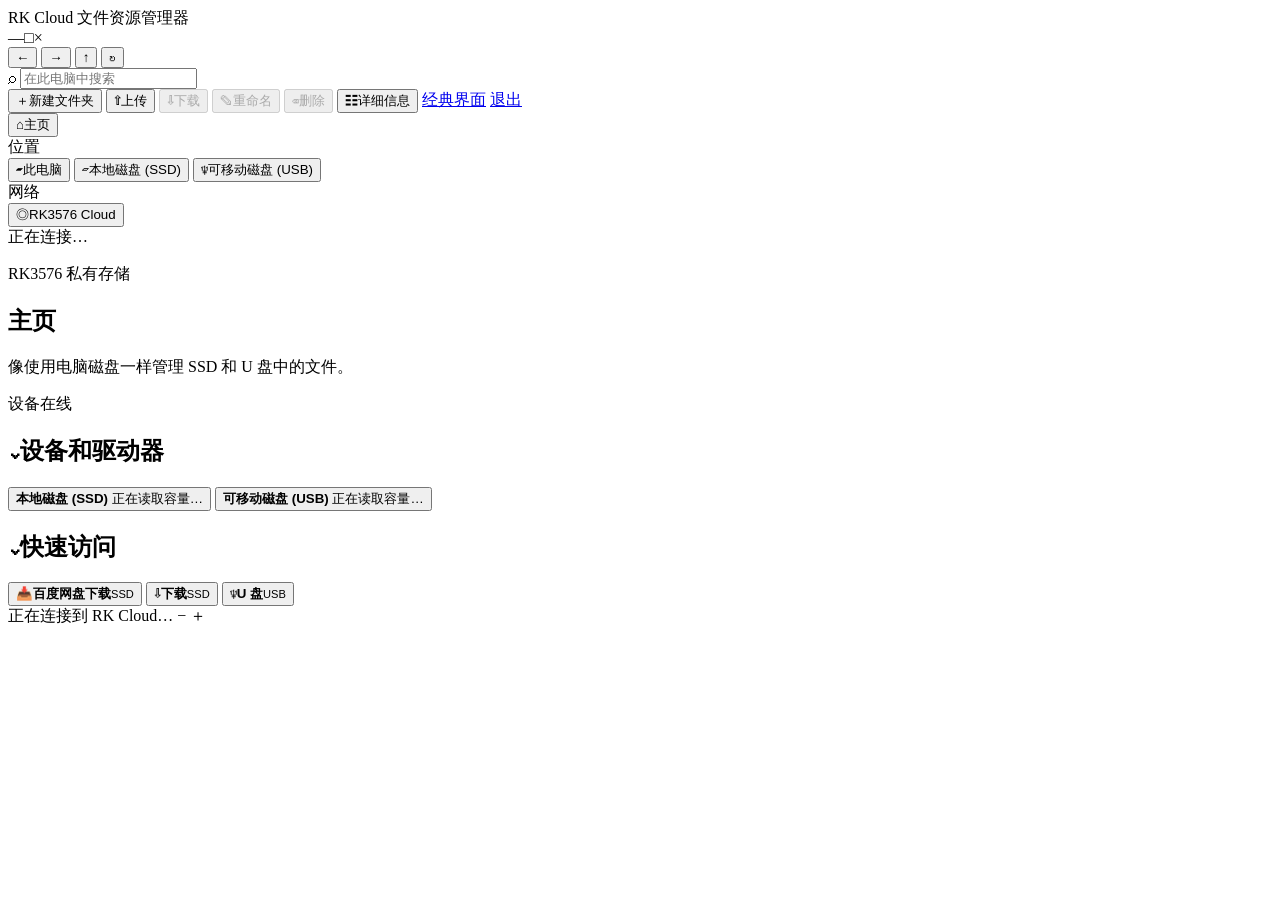
==== frontend/index.html @ 13c2ca29 "添加资源管理器风格云盘前端" ====
<!doctype html>
<html lang="zh-CN">
<head>
  <meta charset="utf-8">
  <meta name="viewport" content="width=device-width, initial-scale=1">
  <meta name="color-scheme" content="light dark">
  <meta name="theme-color" content="#f5f7fb">
  <title>RK Cloud 文件资源管理器</title>
  <link rel="stylesheet" href="/explorer/styles.css">
</head>
<body>
  <div class="app-shell">
    <header class="titlebar">
      <div class="app-title">
        <span class="app-mark" aria-hidden="true"><i></i><i></i><i></i><i></i></span>
        <span>RK Cloud 文件资源管理器</span>
      </div>
      <div class="window-controls" aria-hidden="true">
        <span>—</span><span>□</span><span>×</span>
      </div>
    </header>

    <section class="nav-row" aria-label="导航">
      <button class="icon-button" id="backButton" title="后退" aria-label="后退">←</button>
      <button class="icon-button" id="forwardButton" title="前进" aria-label="前进">→</button>
      <button class="icon-button" id="upButton" title="上一级" aria-label="上一级">↑</button>
      <button class="icon-button" id="refreshButton" title="刷新" aria-label="刷新">↻</button>
      <div class="address-bar" id="breadcrumbs" aria-label="地址栏"></div>
      <label class="search-box">
        <span aria-hidden="true">⌕</span>
        <input id="searchInput" type="search" placeholder="在此电脑中搜索" autocomplete="off">
      </label>
    </section>

    <section class="command-bar" aria-label="文件操作">
      <button id="newFolderButton"><span class="command-icon">＋</span>新建文件夹</button>
      <span class="separator"></span>
      <button id="uploadButton"><span class="command-icon">⇧</span>上传</button>
      <input id="fileInput" type="file" multiple hidden>
      <button id="downloadButton" disabled><span class="command-icon">⇩</span>下载</button>
      <button id="renameButton" disabled><span class="command-icon">✎</span>重命名</button>
      <button id="deleteButton" disabled><span class="command-icon">⌫</span>删除</button>
      <span class="command-spacer"></span>
      <button id="viewButton"><span class="command-icon">☷</span>详细信息</button>
      <a class="command-link" id="classicLink" href="/files/SSD/" title="使用 FileBrowser 原界面">经典界面</a>
      <a class="command-link logout" href="/logout">退出</a>
    </section>

    <div class="workspace">
      <aside class="sidebar" aria-label="侧边栏">
        <nav>
          <button class="side-item active" data-target="home">
            <span class="side-icon home-icon">⌂</span><span>主页</span>
          </button>
          <div class="side-heading">位置</div>
          <button class="side-item" data-source="SSD" data-path="/">
            <span class="side-icon pc-icon">▰</span><span>此电脑</span>
          </button>
          <button class="side-item nested" data-source="SSD" data-path="/">
            <span class="side-icon drive-icon">▱</span><span>本地磁盘 (SSD)</span>
          </button>
          <button class="side-item nested" data-source="USB" data-path="/">
            <span class="side-icon usb-icon">♆</span><span>可移动磁盘 (USB)</span>
          </button>
          <div class="side-heading">网络</div>
          <button class="side-item" id="networkItem">
            <span class="side-icon network-icon">◎</span><span>RK3576 Cloud</span>
          </button>
        </nav>
        <div class="connection-state"><span id="connectionDot"></span><span id="connectionText">正在连接…</span></div>
      </aside>

      <main class="content" id="content" tabindex="-1">
        <section id="homeView">
          <div class="welcome-row">
            <div>
              <p class="eyebrow">RK3576 私有存储</p>
              <h1>主页</h1>
              <p class="subtle">像使用电脑磁盘一样管理 SSD 和 U 盘中的文件。</p>
            </div>
            <div class="device-status"><span class="status-pulse"></span>设备在线</div>
          </div>

          <h2 class="section-title"><span class="chevron">⌄</span>设备和驱动器</h2>
          <div class="drive-grid" id="driveGrid">
            <button class="drive-card" data-source="SSD">
              <span class="drive-illustration"><span class="drive-led"></span></span>
              <span class="drive-detail">
                <strong>本地磁盘 (SSD)</strong>
                <span class="capacity-track"><i></i></span>
                <span class="capacity-label">正在读取容量…</span>
              </span>
            </button>
            <button class="drive-card" data-source="USB">
              <span class="drive-illustration removable"><span class="drive-led"></span></span>
              <span class="drive-detail">
                <strong>可移动磁盘 (USB)</strong>
                <span class="capacity-track"><i></i></span>
                <span class="capacity-label">正在读取容量…</span>
              </span>
            </button>
          </div>

          <h2 class="section-title recent-title"><span class="chevron">⌄</span>快速访问</h2>
          <div class="quick-grid">
            <button data-source="SSD" data-path="/BaiduNetdiskDownload/" class="quick-card"><span>📥</span><b>百度网盘下载</b><small>SSD</small></button>
            <button data-source="SSD" data-path="/Downloads/" class="quick-card"><span>⇩</span><b>下载</b><small>SSD</small></button>
            <button data-source="USB" data-path="/" class="quick-card"><span>♆</span><b>U 盘</b><small>USB</small></button>
          </div>
        </section>

        <section id="filesView" hidden>
          <div class="folder-heading">
            <div>
              <p class="eyebrow" id="sourceLabel">SSD</p>
              <h1 id="folderTitle">本地磁盘 (SSD)</h1>
            </div>
            <div class="folder-meta" id="folderMeta">正在加载…</div>
          </div>
          <div class="file-table-wrap" id="dropZone">
            <table class="file-table">
              <thead><tr><th class="name-column" data-sort="name">名称 <span>⌃</span></th><th data-sort="modified">修改日期</th><th data-sort="type">类型</th><th data-sort="size">大小</th></tr></thead>
              <tbody id="fileList"></tbody>
            </table>
            <div class="empty-state" id="emptyState" hidden>
              <div class="empty-folder">⌑</div><strong>此文件夹为空</strong><span>可将文件拖到此处上传</span>
            </div>
            <div class="loading-state" id="loadingState"><span class="spinner"></span>正在加载文件…</div>
            <div class="drop-overlay" id="dropOverlay"><div>⇧</div><strong>释放以上传到当前文件夹</strong></div>
          </div>
        </section>
      </main>
    </div>

    <footer class="statusbar">
      <span id="statusText">正在连接到 RK Cloud…</span>
      <span class="status-right"><span id="selectionText"></span><span class="zoom-control">− <i></i> ＋</span></span>
    </footer>
  </div>

  <div class="toast-stack" id="toastStack" aria-live="polite"></div>

  <dialog id="promptDialog">
    <form method="dialog" id="promptForm">
      <h2 id="promptTitle">输入名称</h2>
      <p id="promptDescription"></p>
      <input id="promptInput" autocomplete="off" required>
      <div class="dialog-actions"><button value="cancel" class="secondary">取消</button><button value="confirm" id="promptConfirm">确定</button></div>
    </form>
  </dialog>

  <dialog id="confirmDialog">
    <form method="dialog">
      <div class="warning-icon">!</div>
      <div><h2 id="confirmTitle">删除文件</h2><p id="confirmDescription">此操作无法撤销。</p></div>
      <div class="dialog-actions full"><button value="cancel" class="secondary">取消</button><button value="confirm" class="danger">删除</button></div>
    </form>
  </dialog>

  <section class="transfer-panel" id="transferPanel" hidden>
    <div class="transfer-heading"><strong>上传任务</strong><button id="closeTransfers" aria-label="关闭">×</button></div>
    <div id="transferList"></div>
  </section>

  <script src="/explorer/app.js" defer></script>
</body>
</html>
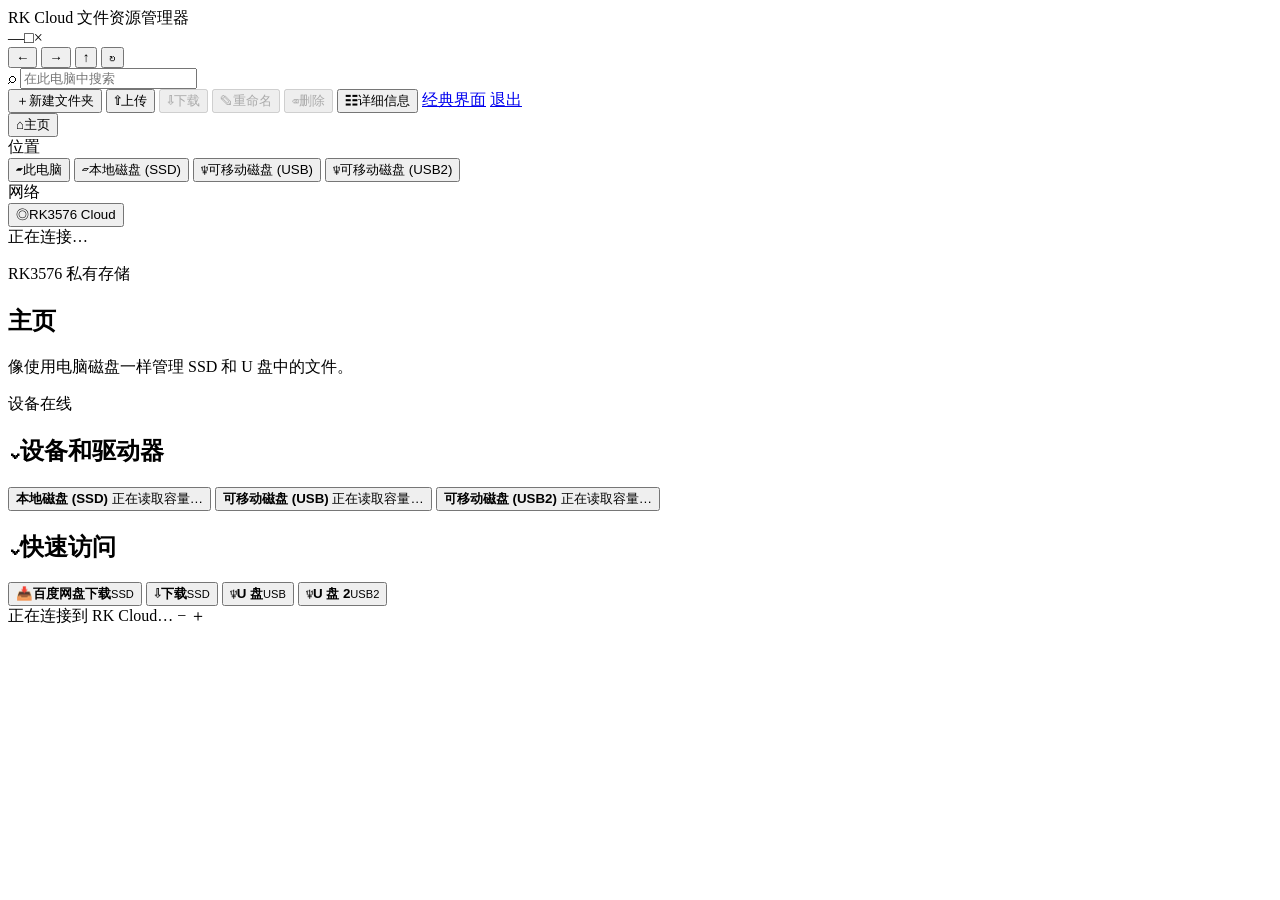
==== commit bf61754d: "添加第二块 U 盘云盘分区" ====
--- a/frontend/index.html
+++ b/frontend/index.html
@@ -62,6 +62,9 @@
           <button class="side-item nested" data-source="USB" data-path="/">
             <span class="side-icon usb-icon">♆</span><span>可移动磁盘 (USB)</span>
           </button>
+          <button class="side-item nested" data-source="USB2" data-path="/">
+            <span class="side-icon usb-icon">♆</span><span>可移动磁盘 (USB2)</span>
+          </button>
           <div class="side-heading">网络</div>
           <button class="side-item" id="networkItem">
             <span class="side-icon network-icon">◎</span><span>RK3576 Cloud</span>
@@ -99,6 +102,14 @@
                 <span class="capacity-label">正在读取容量…</span>
               </span>
             </button>
+            <button class="drive-card" data-source="USB2">
+              <span class="drive-illustration removable"><span class="drive-led"></span></span>
+              <span class="drive-detail">
+                <strong>可移动磁盘 (USB2)</strong>
+                <span class="capacity-track"><i></i></span>
+                <span class="capacity-label">正在读取容量…</span>
+              </span>
+            </button>
           </div>
 
           <h2 class="section-title recent-title"><span class="chevron">⌄</span>快速访问</h2>
@@ -106,6 +117,7 @@
             <button data-source="SSD" data-path="/BaiduNetdiskDownload/" class="quick-card"><span>📥</span><b>百度网盘下载</b><small>SSD</small></button>
             <button data-source="SSD" data-path="/Downloads/" class="quick-card"><span>⇩</span><b>下载</b><small>SSD</small></button>
             <button data-source="USB" data-path="/" class="quick-card"><span>♆</span><b>U 盘</b><small>USB</small></button>
+            <button data-source="USB2" data-path="/" class="quick-card"><span>♆</span><b>U 盘 2</b><small>USB2</small></button>
           </div>
         </section>
 
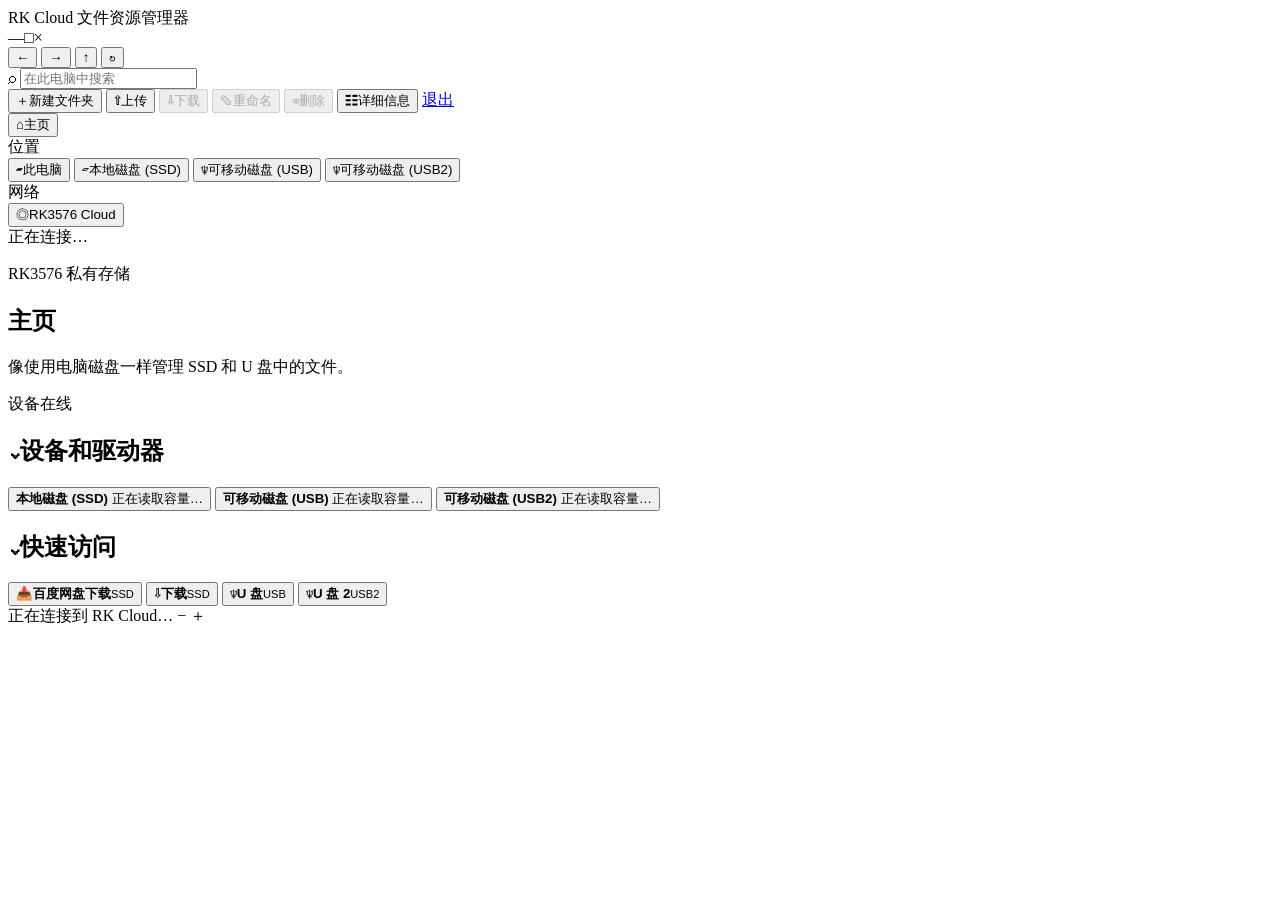
==== commit 5ecc40c7: "移除经典界面并显示文件夹大小" ====
--- a/frontend/index.html
+++ b/frontend/index.html
@@ -42,7 +42,6 @@
       <button id="deleteButton" disabled><span class="command-icon">⌫</span>删除</button>
       <span class="command-spacer"></span>
       <button id="viewButton"><span class="command-icon">☷</span>详细信息</button>
-      <a class="command-link" id="classicLink" href="/files/SSD/" title="使用 FileBrowser 原界面">经典界面</a>
       <a class="command-link logout" href="/logout">退出</a>
     </section>
 
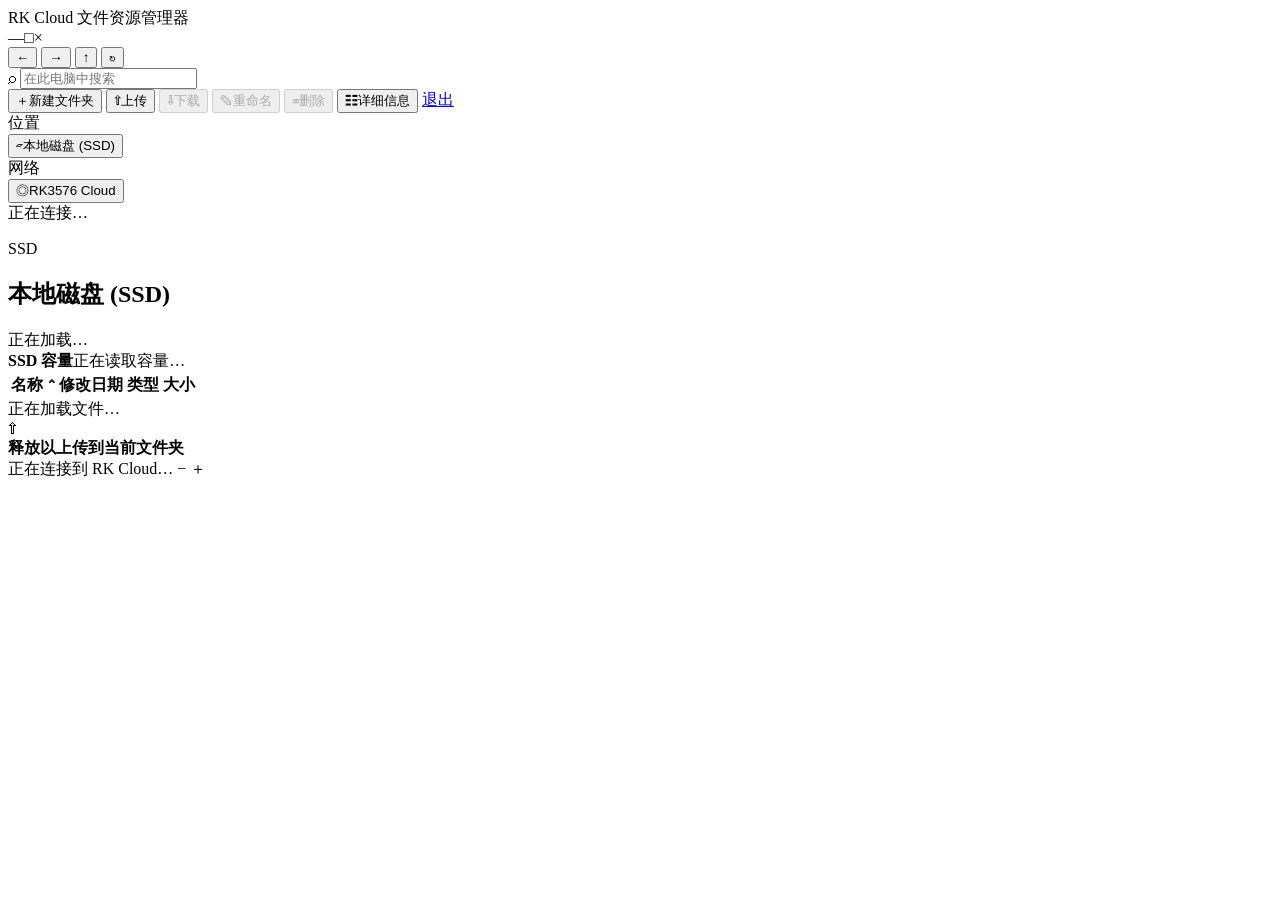
==== commit 8556a9a0: "移除U盘挂载并简化SSD云盘界面" ====
--- a/frontend/index.html
+++ b/frontend/index.html
@@ -48,21 +48,9 @@
     <div class="workspace">
       <aside class="sidebar" aria-label="侧边栏">
         <nav>
-          <button class="side-item active" data-target="home">
-            <span class="side-icon home-icon">⌂</span><span>主页</span>
-          </button>
           <div class="side-heading">位置</div>
-          <button class="side-item" data-source="SSD" data-path="/">
-            <span class="side-icon pc-icon">▰</span><span>此电脑</span>
-          </button>
-          <button class="side-item nested" data-source="SSD" data-path="/">
+          <button class="side-item active" data-source="SSD" data-path="/">
             <span class="side-icon drive-icon">▱</span><span>本地磁盘 (SSD)</span>
-          </button>
-          <button class="side-item nested" data-source="USB" data-path="/">
-            <span class="side-icon usb-icon">♆</span><span>可移动磁盘 (USB)</span>
-          </button>
-          <button class="side-item nested" data-source="USB2" data-path="/">
-            <span class="side-icon usb-icon">♆</span><span>可移动磁盘 (USB2)</span>
           </button>
           <div class="side-heading">网络</div>
           <button class="side-item" id="networkItem">
@@ -73,60 +61,20 @@
       </aside>
 
       <main class="content" id="content" tabindex="-1">
-        <section id="homeView">
-          <div class="welcome-row">
-            <div>
-              <p class="eyebrow">RK3576 私有存储</p>
-              <h1>主页</h1>
-              <p class="subtle">像使用电脑磁盘一样管理 SSD 和 U 盘中的文件。</p>
-            </div>
-            <div class="device-status"><span class="status-pulse"></span>设备在线</div>
-          </div>
-
-          <h2 class="section-title"><span class="chevron">⌄</span>设备和驱动器</h2>
-          <div class="drive-grid" id="driveGrid">
-            <button class="drive-card" data-source="SSD">
-              <span class="drive-illustration"><span class="drive-led"></span></span>
-              <span class="drive-detail">
-                <strong>本地磁盘 (SSD)</strong>
-                <span class="capacity-track"><i></i></span>
-                <span class="capacity-label">正在读取容量…</span>
-              </span>
-            </button>
-            <button class="drive-card" data-source="USB">
-              <span class="drive-illustration removable"><span class="drive-led"></span></span>
-              <span class="drive-detail">
-                <strong>可移动磁盘 (USB)</strong>
-                <span class="capacity-track"><i></i></span>
-                <span class="capacity-label">正在读取容量…</span>
-              </span>
-            </button>
-            <button class="drive-card" data-source="USB2">
-              <span class="drive-illustration removable"><span class="drive-led"></span></span>
-              <span class="drive-detail">
-                <strong>可移动磁盘 (USB2)</strong>
-                <span class="capacity-track"><i></i></span>
-                <span class="capacity-label">正在读取容量…</span>
-              </span>
-            </button>
-          </div>
-
-          <h2 class="section-title recent-title"><span class="chevron">⌄</span>快速访问</h2>
-          <div class="quick-grid">
-            <button data-source="SSD" data-path="/BaiduNetdiskDownload/" class="quick-card"><span>📥</span><b>百度网盘下载</b><small>SSD</small></button>
-            <button data-source="SSD" data-path="/Downloads/" class="quick-card"><span>⇩</span><b>下载</b><small>SSD</small></button>
-            <button data-source="USB" data-path="/" class="quick-card"><span>♆</span><b>U 盘</b><small>USB</small></button>
-            <button data-source="USB2" data-path="/" class="quick-card"><span>♆</span><b>U 盘 2</b><small>USB2</small></button>
-          </div>
-        </section>
-
-        <section id="filesView" hidden>
+        <section id="filesView">
           <div class="folder-heading">
             <div>
               <p class="eyebrow" id="sourceLabel">SSD</p>
               <h1 id="folderTitle">本地磁盘 (SSD)</h1>
             </div>
             <div class="folder-meta" id="folderMeta">正在加载…</div>
+          </div>
+          <div class="drive-capacity-strip" aria-label="SSD 容量">
+            <span class="drive-capacity-icon"><span></span></span>
+            <div class="drive-capacity-detail">
+              <div><strong>SSD 容量</strong><span id="ssdCapacityLabel">正在读取容量…</span></div>
+              <span class="capacity-track"><i id="ssdCapacityBar"></i></span>
+            </div>
           </div>
           <div class="file-table-wrap" id="dropZone">
             <table class="file-table">
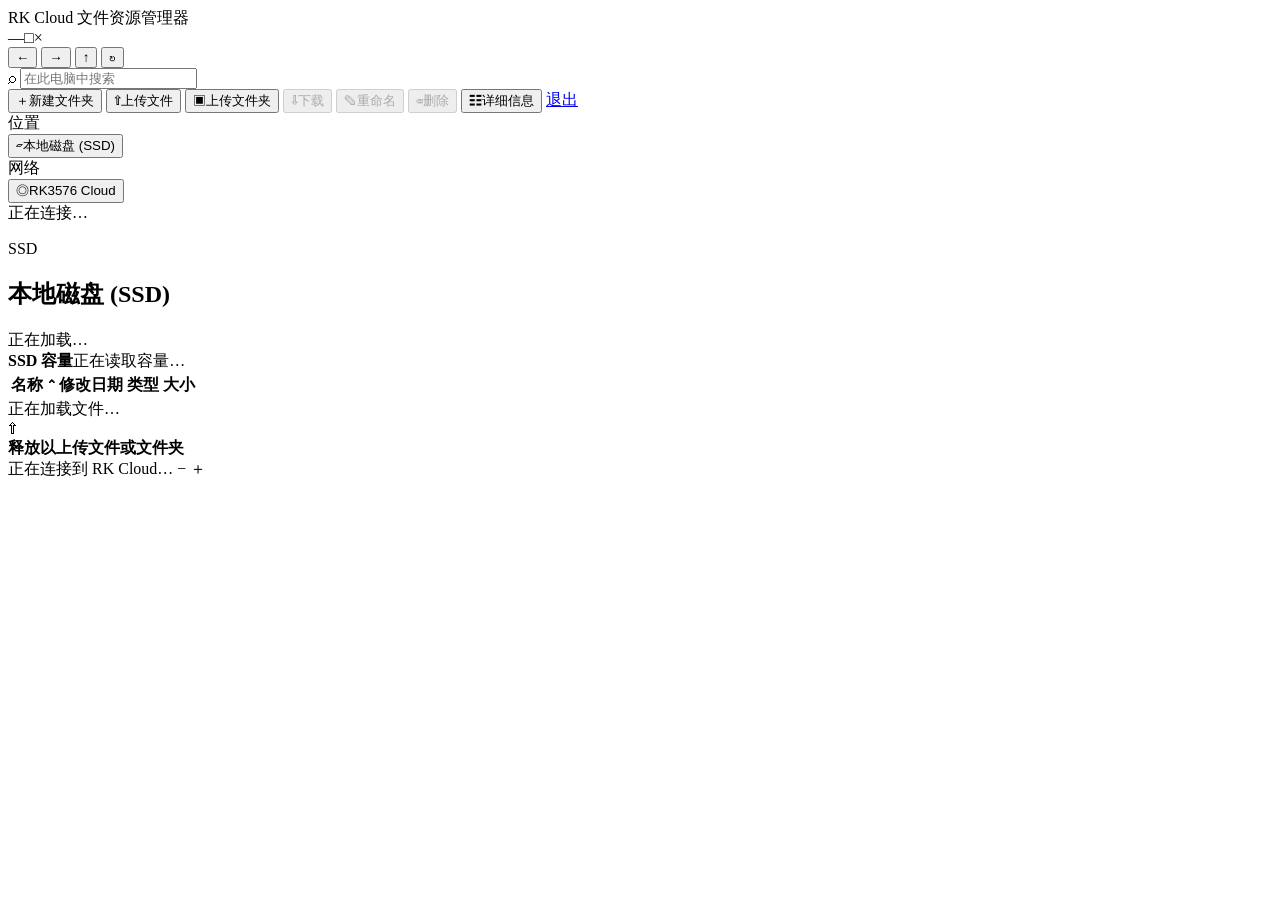
==== commit 7c3d390a: "feat: support recursive folder uploads" ====
--- a/frontend/index.html
+++ b/frontend/index.html
@@ -35,8 +35,10 @@
     <section class="command-bar" aria-label="文件操作">
       <button id="newFolderButton"><span class="command-icon">＋</span>新建文件夹</button>
       <span class="separator"></span>
-      <button id="uploadButton"><span class="command-icon">⇧</span>上传</button>
+      <button id="uploadButton"><span class="command-icon">⇧</span>上传文件</button>
       <input id="fileInput" type="file" multiple hidden>
+      <button id="uploadFolderButton"><span class="command-icon">▣</span>上传文件夹</button>
+      <input id="folderInput" type="file" webkitdirectory directory multiple hidden>
       <button id="downloadButton" disabled><span class="command-icon">⇩</span>下载</button>
       <button id="renameButton" disabled><span class="command-icon">✎</span>重命名</button>
       <button id="deleteButton" disabled><span class="command-icon">⌫</span>删除</button>
@@ -85,7 +87,7 @@
               <div class="empty-folder">⌑</div><strong>此文件夹为空</strong><span>可将文件拖到此处上传</span>
             </div>
             <div class="loading-state" id="loadingState"><span class="spinner"></span>正在加载文件…</div>
-            <div class="drop-overlay" id="dropOverlay"><div>⇧</div><strong>释放以上传到当前文件夹</strong></div>
+            <div class="drop-overlay" id="dropOverlay"><div>⇧</div><strong>释放以上传文件或文件夹</strong></div>
           </div>
         </section>
       </main>
@@ -112,7 +114,7 @@
     <form method="dialog">
       <div class="warning-icon">!</div>
       <div><h2 id="confirmTitle">删除文件</h2><p id="confirmDescription">此操作无法撤销。</p></div>
-      <div class="dialog-actions full"><button value="cancel" class="secondary">取消</button><button value="confirm" class="danger">删除</button></div>
+      <div class="dialog-actions full"><button value="cancel" class="secondary">取消</button><button value="confirm" id="confirmAccept">确定</button></div>
     </form>
   </dialog>
 
